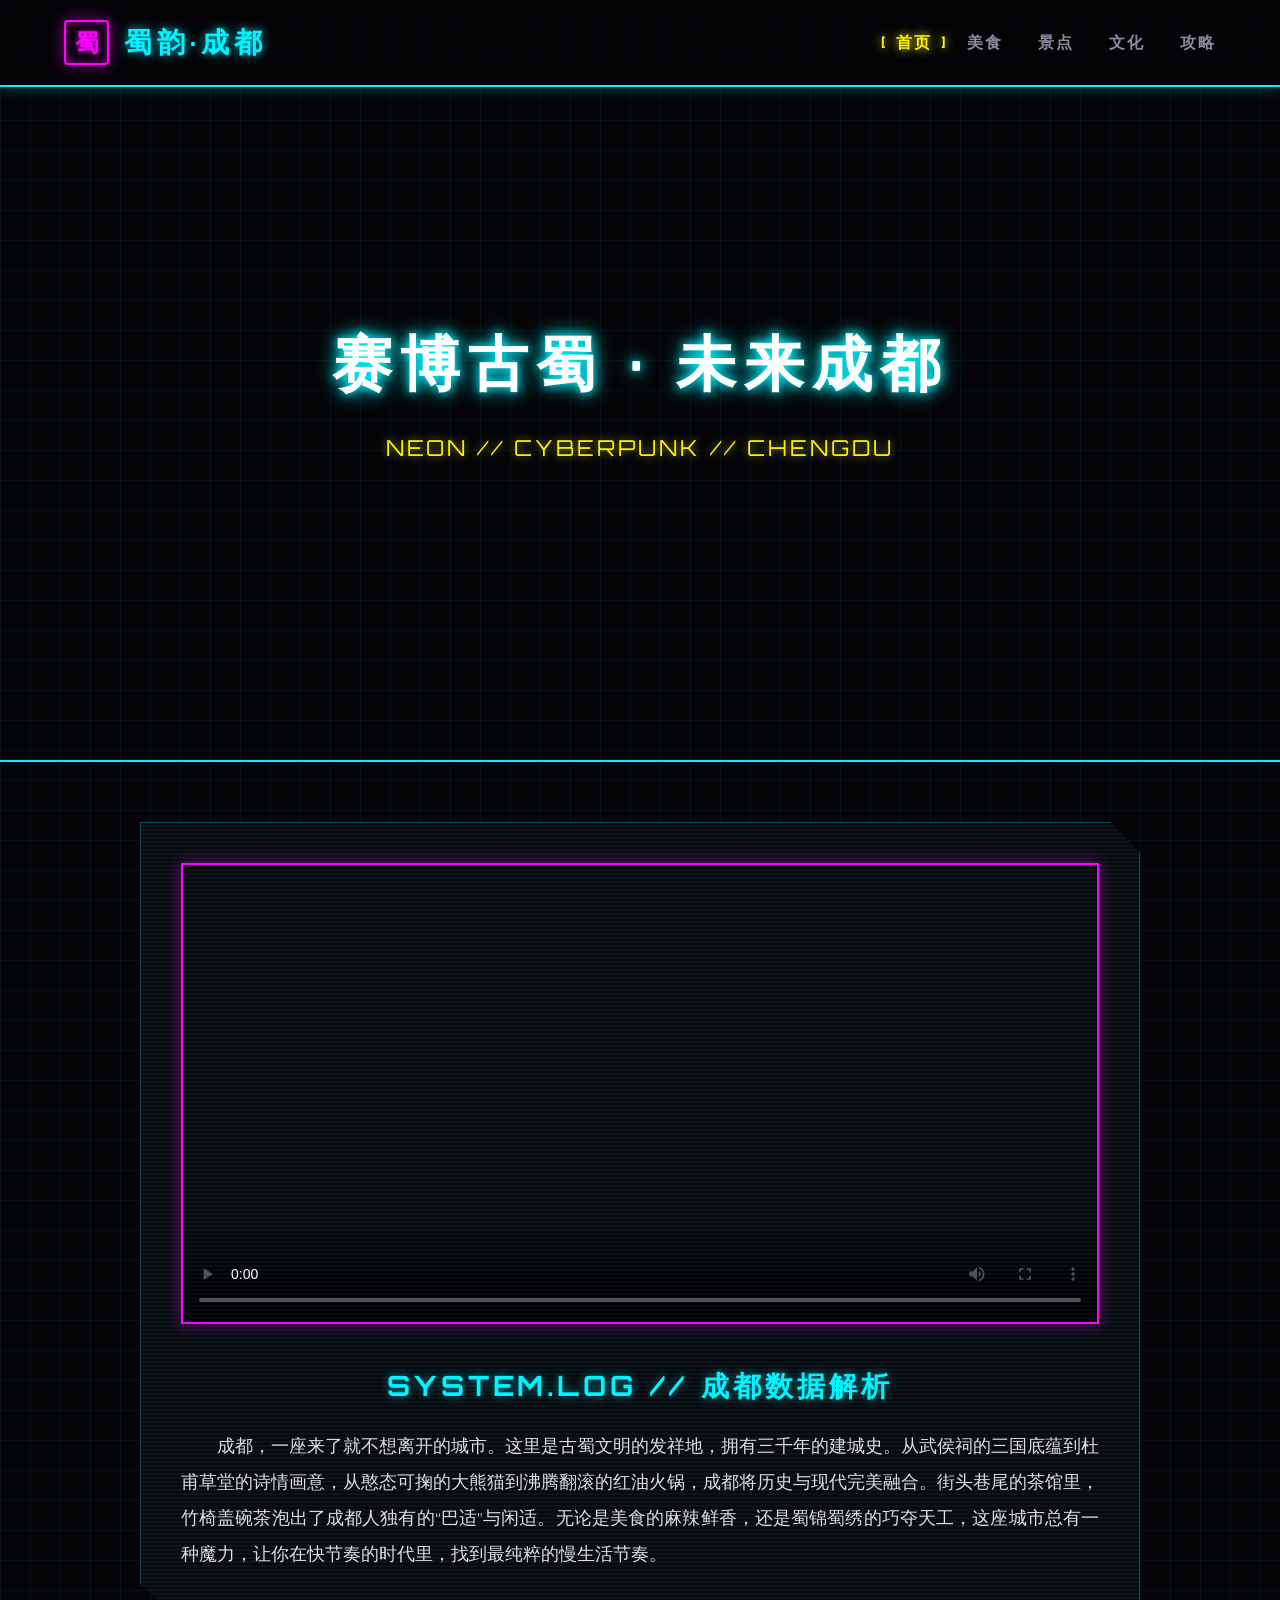
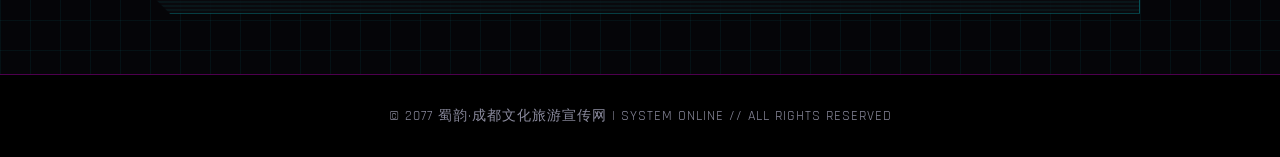
==== chengdu/index.html @ 27ba2454 "新增新闻页面" ====
<!DOCTYPE html>
<html lang="zh-CN">
<head>
    <meta charset="UTF-8">
    <meta name="viewport" content="width=device-width, initial-scale=1.0">
    <title>蜀韵·成都 | 赛博首页</title>
    <link rel="stylesheet" href="style.css">
</head>
<body>

    <!-- 页头区域 -->
    <header>
        <div class="logo-area">
            <div class="logo-icon">蜀</div>
            <h1>蜀韵·成都</h1>
        </div>
        <nav>
            <ul>
                <!-- 首页高亮显示 -->
                <li><a href="index.html" class="active">首页</a></li>
                <li><a href="food.html">美食</a></li>
                <li><a href="sights.html">景点</a></li>
                <li><a href="culture.html">文化</a></li>
                <li><a href="travel.html">攻略</a></li>
            </ul>
        </nav>
    </header>

    <!-- 全屏 Banner 轮播区域 -->
    <section class="banner">
        <div class="slider slide1"></div>
        <div class="slider slide2"></div>
        <div class="slider slide3"></div>
        <div class="slider slide4"></div>
        
        <div class="banner-text">
            <h2>赛博古蜀 · 未来成都</h2>
            <p>NEON // CYBERPUNK // CHENGDU</p>
        </div>
    </section>

    <!-- 视频与文字介绍区域 (全息面板) -->
    <section class="content-section">
        <div class="video-wrapper">
            <!-- 替换为宣传视频 -->
            <video controls poster="https://images.unsplash.com/photo-1573804633927-bfcbcd909acd?q=80&w=1200&auto=format&fit=crop">
                <source src="/img/cd1.mp4">
                您的浏览器不支持 HTML5 video 标签。
            </video>
        </div>

        <div class="intro-text">
            <h3>SYSTEM.LOG // 成都数据解析</h3>
            <p>
                成都，一座来了就不想离开的城市。这里是古蜀文明的发祥地，拥有三千年的建城史。从武侯祠的三国底蕴到杜甫草堂的诗情画意，从憨态可掬的大熊猫到沸腾翻滚的红油火锅，成都将历史与现代完美融合。街头巷尾的茶馆里，竹椅盖碗茶泡出了成都人独有的“巴适”与闲适。无论是美食的麻辣鲜香，还是蜀锦蜀绣的巧夺天工，这座城市总有一种魔力，让你在快节奏的时代里，找到最纯粹的慢生活节奏。
            </p>
        </div>
    </section>

    <!-- 页脚区域 -->
    <footer>
        <p>© 2077 蜀韵·成都文化旅游宣传网 | SYSTEM ONLINE // ALL RIGHTS RESERVED</p>
    </footer>

</body>
</html>
---- chengdu/style.css ----
/* ================= 引入科技感字体 ================= */
@import url('https://fonts.googleapis.com/css2?family=Orbitron:wght@400;700&family=Rajdhani:wght@400;600&display=swap');

/* ================= 全局重置与变量定义 ================= */
:root {
    --neon-blue: #00f3ff;    /* 赛博蓝 */
    --neon-pink: #ff00ff;    /* 霓虹粉 */
    --neon-yellow: #fcee0a;  /* 赛博黄 */
    --bg-dark: #050508;      /* 暗黑背景 */
    --bg-panel: rgba(10, 10, 15, 0.85); /* 半透明面板 */
    --text-main: #e0e0e0;    /* 主文字色 */
    --text-dim: #8b8b9e;     /* 暗文字色 */
    --font-tech: 'Orbitron', 'Rajdhani', sans-serif;
}

* {
    margin: 0;
    padding: 0;
    box-sizing: border-box;
}

body {
    background-color: var(--bg-dark);
    /* 绘制赛博朋克经典透视网格背景 */
    background-image: 
        linear-gradient(rgba(0, 243, 255, 0.05) 1px, transparent 1px),
        linear-gradient(90deg, rgba(0, 243, 255, 0.05) 1px, transparent 1px);
    background-size: 30px 30px;
    color: var(--text-main);
    font-family: var(--font-tech);
    line-height: 1.6;
    overflow-x: hidden;
}

/* ================= 页头 Header ================= */
header {
    display: flex;
    justify-content: space-between;
    align-items: center;
    padding: 20px 5%;
    background-color: rgba(5, 5, 8, 0.9);
    border-bottom: 2px solid var(--neon-blue);
    box-shadow: 0 0 15px rgba(0, 243, 255, 0.3);
    position: sticky;
    top: 0;
    z-index: 1000;
    backdrop-filter: blur(5px);
}

.logo-area {
    display: flex;
    align-items: center;
    gap: 15px;
}

/* 赛博风格 Logo */
.logo-icon {
    width: 45px;
    height: 45px;
    background-color: transparent;
    border: 2px solid var(--neon-pink);
    color: var(--neon-pink);
    border-radius: 4px;
    display: flex;
    justify-content: center;
    align-items: center;
    font-size: 24px;
    font-weight: bold;
    box-shadow: inset 0 0 10px rgba(255, 0, 255, 0.5), 0 0 15px rgba(255, 0, 255, 0.5);
    text-shadow: 0 0 5px var(--neon-pink);
}

h1 {
    font-size: 28px;
    letter-spacing: 5px;
    color: var(--neon-blue);
    text-shadow: 0 0 10px rgba(0, 243, 255, 0.8);
}

/* 导航栏 */
nav ul {
    display: flex;
    list-style: none;
    gap: 35px;
}

nav a {
    text-decoration: none;
    color: var(--text-dim);
    font-size: 16px;
    font-weight: 600;
    letter-spacing: 2px;
    transition: all 0.3s ease;
    position: relative;
}

nav a:hover, 
nav a.active {
    color: var(--neon-yellow);
    text-shadow: 0 0 10px var(--neon-yellow);
}

nav a::before {
    content: '[';
    position: absolute;
    left: -15px;
    opacity: 0;
    transition: 0.3s;
    color: var(--neon-yellow);
}
nav a::after {
    content: ']';
    position: absolute;
    right: -15px;
    opacity: 0;
    transition: 0.3s;
    color: var(--neon-yellow);
}

nav a:hover::before, nav a:hover::after,
nav a.active::before, nav a.active::after {
    opacity: 1;
}

/* ================= 页脚 Footer ================= */
footer {
    text-align: center;
    padding: 30px;
    background-color: #000;
    border-top: 1px solid rgba(255, 0, 255, 0.3);
    color: var(--text-dim);
    font-family: 'Rajdhani', sans-serif;
    font-size: 14px;
    letter-spacing: 1px;
    margin-top: 50px;
}

/* ================= 通用页面容器 ================= */
.page-container {
    max-width: 1000px;
    margin: 60px auto;
    padding: 0 20px;
}

.page-title {
    color: var(--neon-blue);
    font-size: 36px;
    text-align: center;
    margin-bottom: 10px;
    letter-spacing: 5px;
    text-shadow: 0 0 15px var(--neon-blue);
}

.page-subtitle {
    text-align: center;
    color: var(--neon-pink);
    margin-bottom: 40px;
    letter-spacing: 2px;
}

/* ================= 首页专属样式 (Banner) ================= */
.banner {
    height: 75vh; /* 修复：调整高度，避免过于拥挤 */
    position: relative;
    overflow: hidden;
    border-bottom: 2px solid var(--neon-blue);
}

/* 轮播图 */
.slider {
    position: absolute;
    top: 0; left: 0; width: 100%; height: 100%;
    background-size: cover;
    background-position: center;
    opacity: 0;
    /* 修复：去掉过度的色相旋转，保留对比度让图片清晰 */
    filter: contrast(1.1); 
    animation: fadeAnimation 15s infinite; 
}

.slide1 { 
    background-image: linear-gradient(rgba(5, 5, 8, 0.3), rgba(5, 5, 8, 0.7)), url('/img/cd1.webp'); 
    animation-delay: 0s; 
}
.slide2 { 
    background-image: linear-gradient(rgba(5, 5, 8, 0.3), rgba(5, 5, 8, 0.7)), url('/img/cd2.webp'); 
    animation-delay: 5s; 
}
.slide3 { 
    background-image: linear-gradient(rgba(5, 5, 8, 0.3), rgba(5, 5, 8, 0.7)), url('/img/cd3.webp'); 
    animation-delay: 10s; 
}
.slide3 { 
    background-image: linear-gradient(rgba(5, 5, 8, 0.3), rgba(5, 5, 8, 0.7)), url('/img/cd4.webp'); 
    animation-delay: 10s; 
}

@keyframes fadeAnimation {
    0% { opacity: 0; transform: scale(1.02); }
    5% { opacity: 1; }
    33% { opacity: 1; transform: scale(1); }
    38% { opacity: 0; }
    100% { opacity: 0; }
}

/* Banner 文字（故障风 Glitch 特效） */
.banner-text {
    position: absolute;
    top: 45%; 
    left: 50%;
    transform: translate(-50%, -50%);
    text-align: center;
    width: 100%;
    z-index: 10;
}

.banner-text h2 {
    font-size: 60px;
    color: #fff;
    letter-spacing: 8px;
    margin-bottom: 20px;
    position: relative;
    text-shadow: 0 0 10px var(--neon-blue), 0 0 20px var(--neon-blue);
    animation: glitch 3s infinite;
}

@keyframes glitch {
    0% { text-shadow: 2px 0 var(--neon-pink), -2px 0 var(--neon-blue); }
    10% { text-shadow: -2px 0 var(--neon-pink), 2px 0 var(--neon-blue); }
    20% { text-shadow: 2px 0 var(--neon-pink), -2px 0 var(--neon-blue); }
    30% { text-shadow: 0 0 10px var(--neon-blue); }
    100% { text-shadow: 0 0 10px var(--neon-blue); }
}

.banner-text p {
    font-size: 22px;
    color: var(--neon-yellow);
    letter-spacing: 3px;
    text-shadow: 0 0 8px rgba(252, 238, 10, 0.6);
}

/* ================= 首页视频与介绍面板 ================= */
.content-section {
    max-width: 1000px;
    /* 修复：取消负边距，防止遮挡上方轮播图 */
    margin: 60px auto; 
    background: var(--bg-panel);
    padding: 40px;
    position: relative;
    z-index: 10;
    /* 赛博朋克切角边框 */
    clip-path: polygon(0 0, calc(100% - 30px) 0, 100% 30px, 100% 100%, 30px 100%, 0 calc(100% - 30px));
    border: 1px solid rgba(0, 243, 255, 0.3);
    box-shadow: 0 0 30px rgba(0, 243, 255, 0.1);
}

/* 模拟全息扫描线 */
.content-section::after {
    content: '';
    position: absolute;
    top: 0; left: 0; width: 100%; height: 100%;
    background: linear-gradient(rgba(0,0,0,0) 50%, rgba(0, 243, 255, 0.05) 50%);
    background-size: 100% 4px;
    pointer-events: none;
}

.video-wrapper {
    width: 100%;
    margin-bottom: 40px;
    border: 2px solid var(--neon-pink);
    box-shadow: 0 0 15px rgba(255, 0, 255, 0.4);
}

video {
    width: 100%;
    display: block;
}

.intro-text h3 {
    color: var(--neon-blue);
    font-size: 28px;
    margin-bottom: 20px;
    text-align: center;
    letter-spacing: 4px;
    text-shadow: 0 0 10px rgba(0, 243, 255, 0.5);
}

.intro-text p {
    color: var(--text-main);
    font-family: 'Rajdhani', sans-serif;
    font-size: 18px;
    line-height: 2;
    text-indent: 2em;
    text-align: justify;
}

/* ================= 攻略页表格样式 (travel.html) ================= */
.modern-table {
    width: 100%;
    border-collapse: collapse;
    background-color: rgba(10, 10, 15, 0.8);
    box-shadow: 0 0 20px rgba(0, 243, 255, 0.1);
    border: 1px solid var(--neon-blue);
}

.modern-table th, 
.modern-table td {
    padding: 20px;
    text-align: center;
    border-bottom: 1px solid rgba(0, 243, 255, 0.2);
    border-right: 1px solid rgba(0, 243, 255, 0.2);
}

.modern-table th {
    background-color: rgba(0, 243, 255, 0.1);
    color: var(--neon-blue);
    font-weight: 700;
    font-size: 18px;
    letter-spacing: 2px;
    text-shadow: 0 0 5px var(--neon-blue);
}

.modern-table tr:last-child td {
    border-bottom: none;
}

.modern-table td {
    color: var(--text-main);
    font-family: 'Rajdhani', sans-serif;
    font-size: 18px;
    font-weight: 600;
}

.modern-table tbody tr {
    transition: all 0.3s ease;
}
.modern-table tbody tr:hover {
    background-color: rgba(255, 0, 255, 0.1);
    box-shadow: inset 0 0 15px rgba(255, 0, 255, 0.2);
    transform: scale(1.01);
}

/* ================= 景点页网格卡片 (sights.html) ================= */
.grid-container {
    display: grid;
    grid-template-columns: repeat(auto-fit, minmax(300px, 1fr));
    gap: 30px;
    margin-top: 40px;
}

.spot-card {
    background: rgba(10, 10, 15, 0.8);
    border: 1px solid rgba(0, 243, 255, 0.3);
    padding: 25px;
    position: relative;
    transition: all 0.3s ease;
    /* 赛博切角 */
    clip-path: polygon(0 0, calc(100% - 20px) 0, 100% 20px, 100% 100%, 20px 100%, 0 calc(100% - 20px));
}

.spot-card:hover {
    border-color: var(--neon-pink);
    box-shadow: 0 0 20px rgba(255, 0, 255, 0.3);
    transform: translateY(-5px);
}

.spot-card h3 {
    color: var(--neon-blue);
    font-size: 22px;
    margin-bottom: 15px;
    border-bottom: 1px dashed rgba(0, 243, 255, 0.3);
    padding-bottom: 10px;
    text-shadow: 0 0 8px rgba(0, 243, 255, 0.5);
}

.spot-card p {
    color: var(--text-dim);
    font-family: 'Rajdhani', sans-serif;
    font-size: 16px;
    line-height: 1.8;
}

.spot-card .data-tag {
    position: absolute;
    bottom: 15px;
    right: 20px;
    color: var(--neon-pink);
    font-size: 12px;
    letter-spacing: 2px;
}

/* ================= 文化页终端列表 (culture.html) ================= */
.terminal-box {
    background: rgba(5, 5, 8, 0.9);
    border-left: 4px solid var(--neon-pink);
    padding: 30px;
    margin-top: 40px;
    box-shadow: inset 0 0 20px rgba(255, 0, 255, 0.1);
}

.culture-item {
    display: flex;
    align-items: center;
    padding: 20px 0;
    border-bottom: 1px solid rgba(0, 243, 255, 0.2);
}

.culture-item:last-child {
    border-bottom: none;
}

.culture-index {
    color: var(--neon-yellow);
    font-size: 24px;
    font-weight: bold;
    margin-right: 30px;
    width: 50px;
    text-shadow: 0 0 10px var(--neon-yellow);
}

.culture-content h4 {
    color: var(--neon-blue);
    font-size: 20px;
    margin-bottom: 8px;
    letter-spacing: 2px;
}

.culture-content p {
    color: var(--text-dim);
    font-family: 'Rajdhani', sans-serif;
    font-size: 16px;
    line-height: 1.6;
}

.scan-line {
    width: 100%;
    height: 2px;
    background: var(--neon-blue);
    box-shadow: 0 0 10px var(--neon-blue);
    margin: 20px 0;
    opacity: 0.5;
    animation: scan 4s linear infinite;
}

@keyframes scan {
    0% { transform: translateY(-100px); opacity: 0; }
    50% { opacity: 1; }
    100% { transform: translateY(200px); opacity: 0; }
}
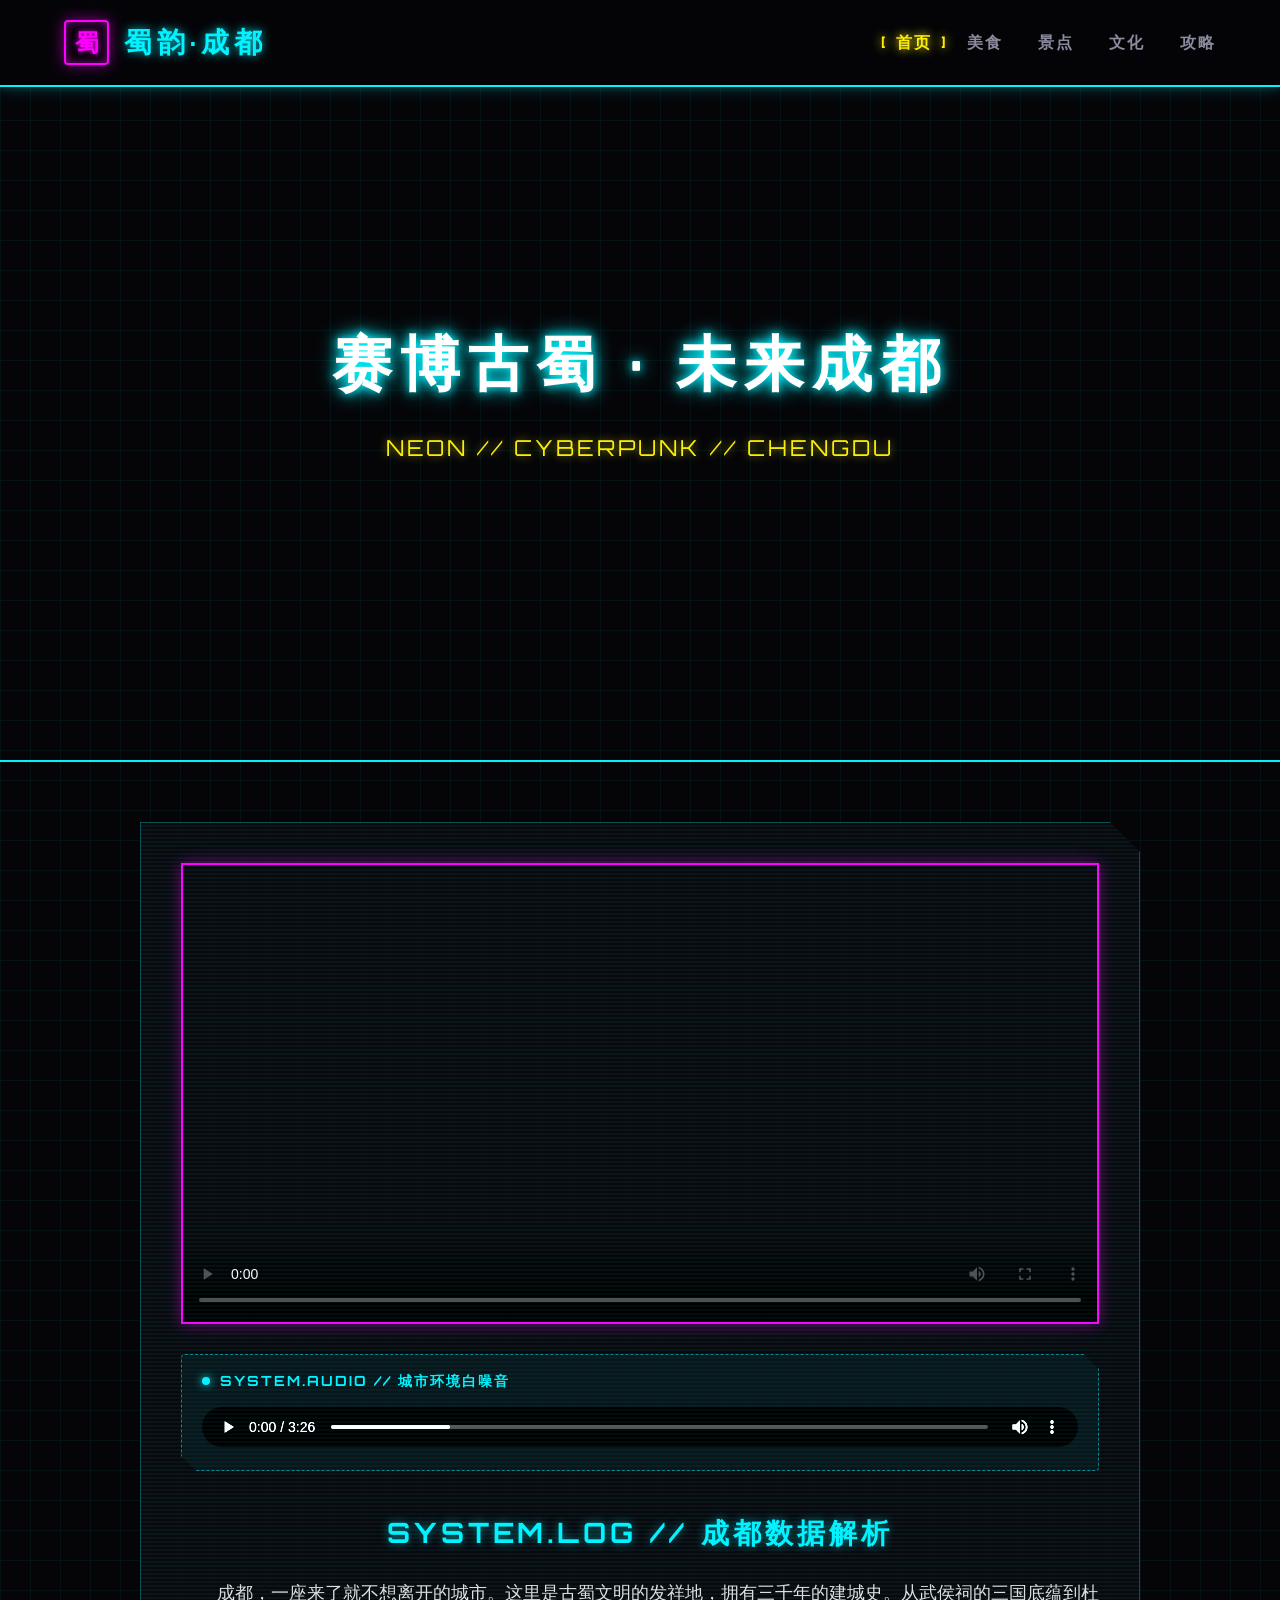
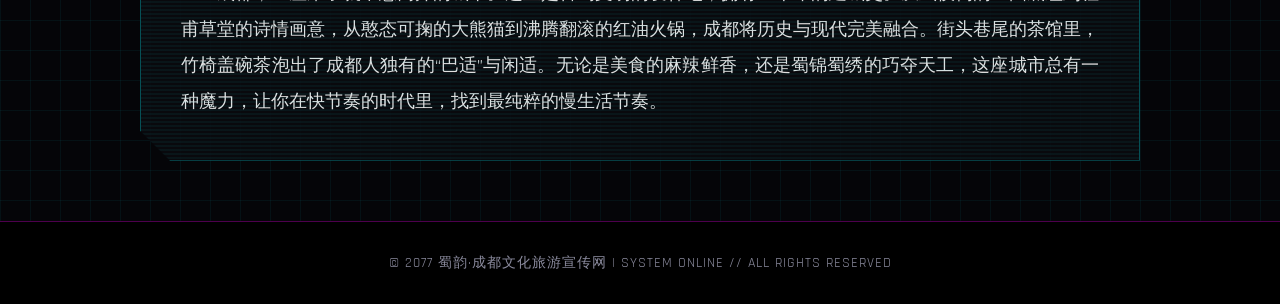
==== commit 5866cec3: "chengdu" ====
--- a/chengdu/index.html
+++ b/chengdu/index.html
@@ -39,16 +39,30 @@
         </div>
     </section>
 
-    <!-- 视频与文字介绍区域 (全息面板) -->
+    <!-- 视频、音频与文字介绍区域 -->
     <section class="content-section">
+        
+        <!-- 视频播放器 -->
         <div class="video-wrapper">
-            <!-- 替换为宣传视频 -->
             <video controls poster="https://images.unsplash.com/photo-1573804633927-bfcbcd909acd?q=80&w=1200&auto=format&fit=crop">
                 <source src="/img/cd1.mp4">
                 您的浏览器不支持 HTML5 video 标签。
             </video>
         </div>
 
+        <!-- 新增：赛博朋克背景音乐模块 -->
+        <div class="audio-wrapper">
+            <div class="audio-title">
+                <span class="blink-dot"></span> SYSTEM.AUDIO // 城市环境白噪音
+            </div>
+            <!-- 可在此处替换为你自己的音频文件 -->
+            <audio controls>
+                <source src="/img/蔡琴明月几时有.mp3" type="audio/mpeg">
+                您的浏览器不支持 audio 标签。
+            </audio>
+        </div>
+
+        <!-- 介绍文字 -->
         <div class="intro-text">
             <h3>SYSTEM.LOG // 成都数据解析</h3>
             <p>
--- a/chengdu/style.css
+++ b/chengdu/style.css
@@ -21,7 +21,7 @@
 
 body {
     background-color: var(--bg-dark);
-    /* 绘制赛博朋克经典透视网格背景 */
+    /* 赛博朋克经典透视网格背景 */
     background-image: 
         linear-gradient(rgba(0, 243, 255, 0.05) 1px, transparent 1px),
         linear-gradient(90deg, rgba(0, 243, 255, 0.05) 1px, transparent 1px);
@@ -160,7 +160,7 @@
 
 /* ================= 首页专属样式 (Banner) ================= */
 .banner {
-    height: 75vh; /* 修复：调整高度，避免过于拥挤 */
+    height: 75vh; 
     position: relative;
     overflow: hidden;
     border-bottom: 2px solid var(--neon-blue);
@@ -173,26 +173,25 @@
     background-size: cover;
     background-position: center;
     opacity: 0;
-    /* 修复：去掉过度的色相旋转，保留对比度让图片清晰 */
-    filter: contrast(1.1); 
+    filter: contrast(1.1); /* 保留原图清晰度 */
     animation: fadeAnimation 15s infinite; 
 }
 
 .slide1 { 
-    background-image: linear-gradient(rgba(5, 5, 8, 0.3), rgba(5, 5, 8, 0.7)), url('/img/cd1.webp'); 
+    background-image: linear-gradient(rgba(5, 5, 8, 0.3), rgba(5, 5, 8, 0.7)), url('/img/cdd1.webp'); 
     animation-delay: 0s; 
 }
 .slide2 { 
-    background-image: linear-gradient(rgba(5, 5, 8, 0.3), rgba(5, 5, 8, 0.7)), url('/img/cd2.webp'); 
-    animation-delay: 5s; 
+    background-image: linear-gradient(rgba(5, 5, 8, 0.3), rgba(5, 5, 8, 0.7)), url('/img/cdd2.webp'); 
+    animation-delay: 3s; 
 }
 .slide3 { 
-    background-image: linear-gradient(rgba(5, 5, 8, 0.3), rgba(5, 5, 8, 0.7)), url('/img/cd3.webp'); 
-    animation-delay: 10s; 
+    background-image: linear-gradient(rgba(5, 5, 8, 0.3), rgba(5, 5, 8, 0.7)), url('/img/cdd3.webp'); 
+    animation-delay: 6s; 
 }
 .slide3 { 
-    background-image: linear-gradient(rgba(5, 5, 8, 0.3), rgba(5, 5, 8, 0.7)), url('/img/cd4.webp'); 
-    animation-delay: 10s; 
+    background-image: linear-gradient(rgba(5, 5, 8, 0.3), rgba(5, 5, 8, 0.7)), url('/img/cdd4.webp'); 
+    animation-delay: 9s; 
 }
 
 @keyframes fadeAnimation {
@@ -239,16 +238,14 @@
     text-shadow: 0 0 8px rgba(252, 238, 10, 0.6);
 }
 
-/* ================= 首页视频与介绍面板 ================= */
+/* ================= 首页面板 (视频与音频区) ================= */
 .content-section {
     max-width: 1000px;
-    /* 修复：取消负边距，防止遮挡上方轮播图 */
-    margin: 60px auto; 
+    margin: 60px auto; /* 正常间距，避免遮挡 */
     background: var(--bg-panel);
     padding: 40px;
     position: relative;
     z-index: 10;
-    /* 赛博朋克切角边框 */
     clip-path: polygon(0 0, calc(100% - 30px) 0, 100% 30px, 100% 100%, 30px 100%, 0 calc(100% - 30px));
     border: 1px solid rgba(0, 243, 255, 0.3);
     box-shadow: 0 0 30px rgba(0, 243, 255, 0.1);
@@ -266,7 +263,7 @@
 
 .video-wrapper {
     width: 100%;
-    margin-bottom: 40px;
+    margin-bottom: 30px;
     border: 2px solid var(--neon-pink);
     box-shadow: 0 0 15px rgba(255, 0, 255, 0.4);
 }
@@ -274,6 +271,49 @@
 video {
     width: 100%;
     display: block;
+}
+
+/* 新增：背景音乐模块样式 */
+.audio-wrapper {
+    margin-bottom: 40px;
+    background: rgba(0, 243, 255, 0.05);
+    border: 1px dashed rgba(0, 243, 255, 0.5);
+    padding: 15px 20px;
+    border-radius: 4px;
+    clip-path: polygon(0 0, calc(100% - 15px) 0, 100% 15px, 100% 100%, 15px 100%, 0 calc(100% - 15px));
+}
+
+.audio-title {
+    color: var(--neon-blue);
+    font-size: 14px;
+    letter-spacing: 2px;
+    margin-bottom: 15px;
+    display: flex;
+    align-items: center;
+    font-weight: bold;
+}
+
+.blink-dot {
+    display: inline-block;
+    width: 8px;
+    height: 8px;
+    background-color: var(--neon-blue);
+    border-radius: 50%;
+    margin-right: 10px;
+    box-shadow: 0 0 8px var(--neon-blue);
+    animation: blink 1s infinite alternate;
+}
+
+@keyframes blink {
+    0% { opacity: 1; }
+    100% { opacity: 0.2; }
+}
+
+.audio-wrapper audio {
+    width: 100%;
+    height: 40px;
+    outline: none;
+    filter: invert(100%) hue-rotate(180deg) brightness(1.5) contrast(1.2);
 }
 
 .intro-text h3 {
@@ -354,7 +394,6 @@
     padding: 25px;
     position: relative;
     transition: all 0.3s ease;
-    /* 赛博切角 */
     clip-path: polygon(0 0, calc(100% - 20px) 0, 100% 20px, 100% 100%, 20px 100%, 0 calc(100% - 20px));
 }
 
@@ -446,4 +485,74 @@
     0% { transform: translateY(-100px); opacity: 0; }
     50% { opacity: 1; }
     100% { transform: translateY(200px); opacity: 0; }
+}
+/* ================= 美食页图片墙样式 (food.html) ================= */
+.food-gallery {
+    display: grid;
+    grid-template-columns: repeat(auto-fit, minmax(280px, 1fr));
+    gap: 25px;
+    margin-top: 40px;
+}
+
+/* 单个美食卡片 */
+.food-card {
+    position: relative;
+    height: 260px;
+    overflow: hidden;
+    border: 1px solid rgba(0, 243, 255, 0.4);
+    /* 赛博切角 */
+    clip-path: polygon(0 0, calc(100% - 20px) 0, 100% 20px, 100% 100%, 20px 100%, 0 calc(100% - 20px));
+    cursor: pointer;
+    transition: all 0.4s ease;
+}
+
+/* 图片样式及缩放动画 */
+.food-card img {
+    width: 100%;
+    height: 100%;
+    object-fit: cover;
+    transition: transform 0.5s ease;
+    /* 默认降低亮度，更有质感 */
+    filter: brightness(0.7) contrast(1.1); 
+}
+
+/* 卡片底部文字渐变遮罩 */
+.food-card .food-info {
+    position: absolute;
+    bottom: 0;
+    left: 0;
+    width: 100%;
+    padding: 40px 20px 20px;
+    background: linear-gradient(to top, rgba(5, 5, 8, 0.95), transparent);
+    box-sizing: border-box;
+}
+
+.food-info h3 {
+    color: var(--neon-blue);
+    font-size: 20px;
+    margin-bottom: 5px;
+    letter-spacing: 2px;
+    text-shadow: 0 0 8px rgba(0, 243, 255, 0.8);
+}
+
+.food-info p {
+    color: var(--text-dim);
+    font-size: 14px;
+    font-family: 'Rajdhani', sans-serif;
+}
+
+/* 悬停交互效果 */
+.food-card:hover {
+    border-color: var(--neon-pink);
+    box-shadow: 0 0 20px rgba(255, 0, 255, 0.4);
+}
+
+.food-card:hover img {
+    transform: scale(1.1); /* 图片轻微放大 */
+    filter: brightness(1) contrast(1.2); /* 亮度恢复 */
+}
+
+.food-card:hover .food-info h3 {
+    color: var(--neon-yellow);
+    text-shadow: 0 0 10px var(--neon-yellow);
 }
